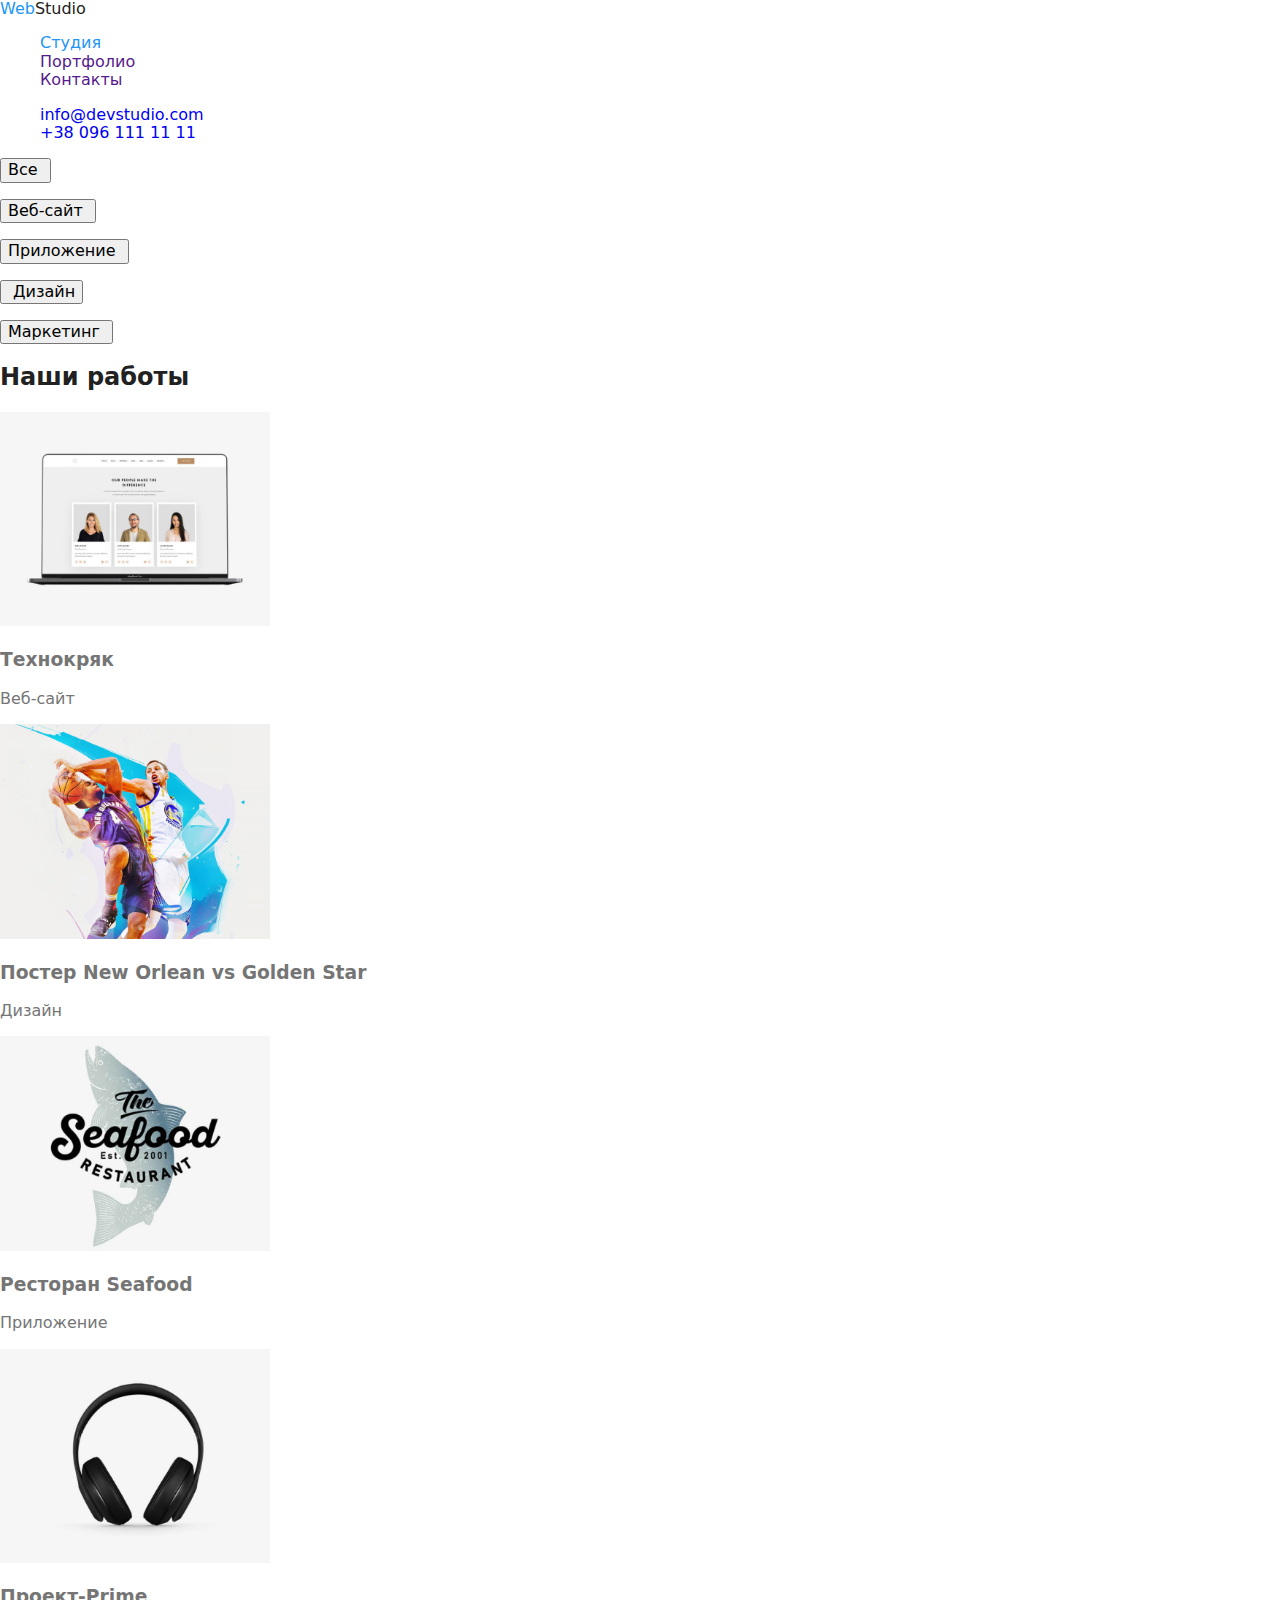
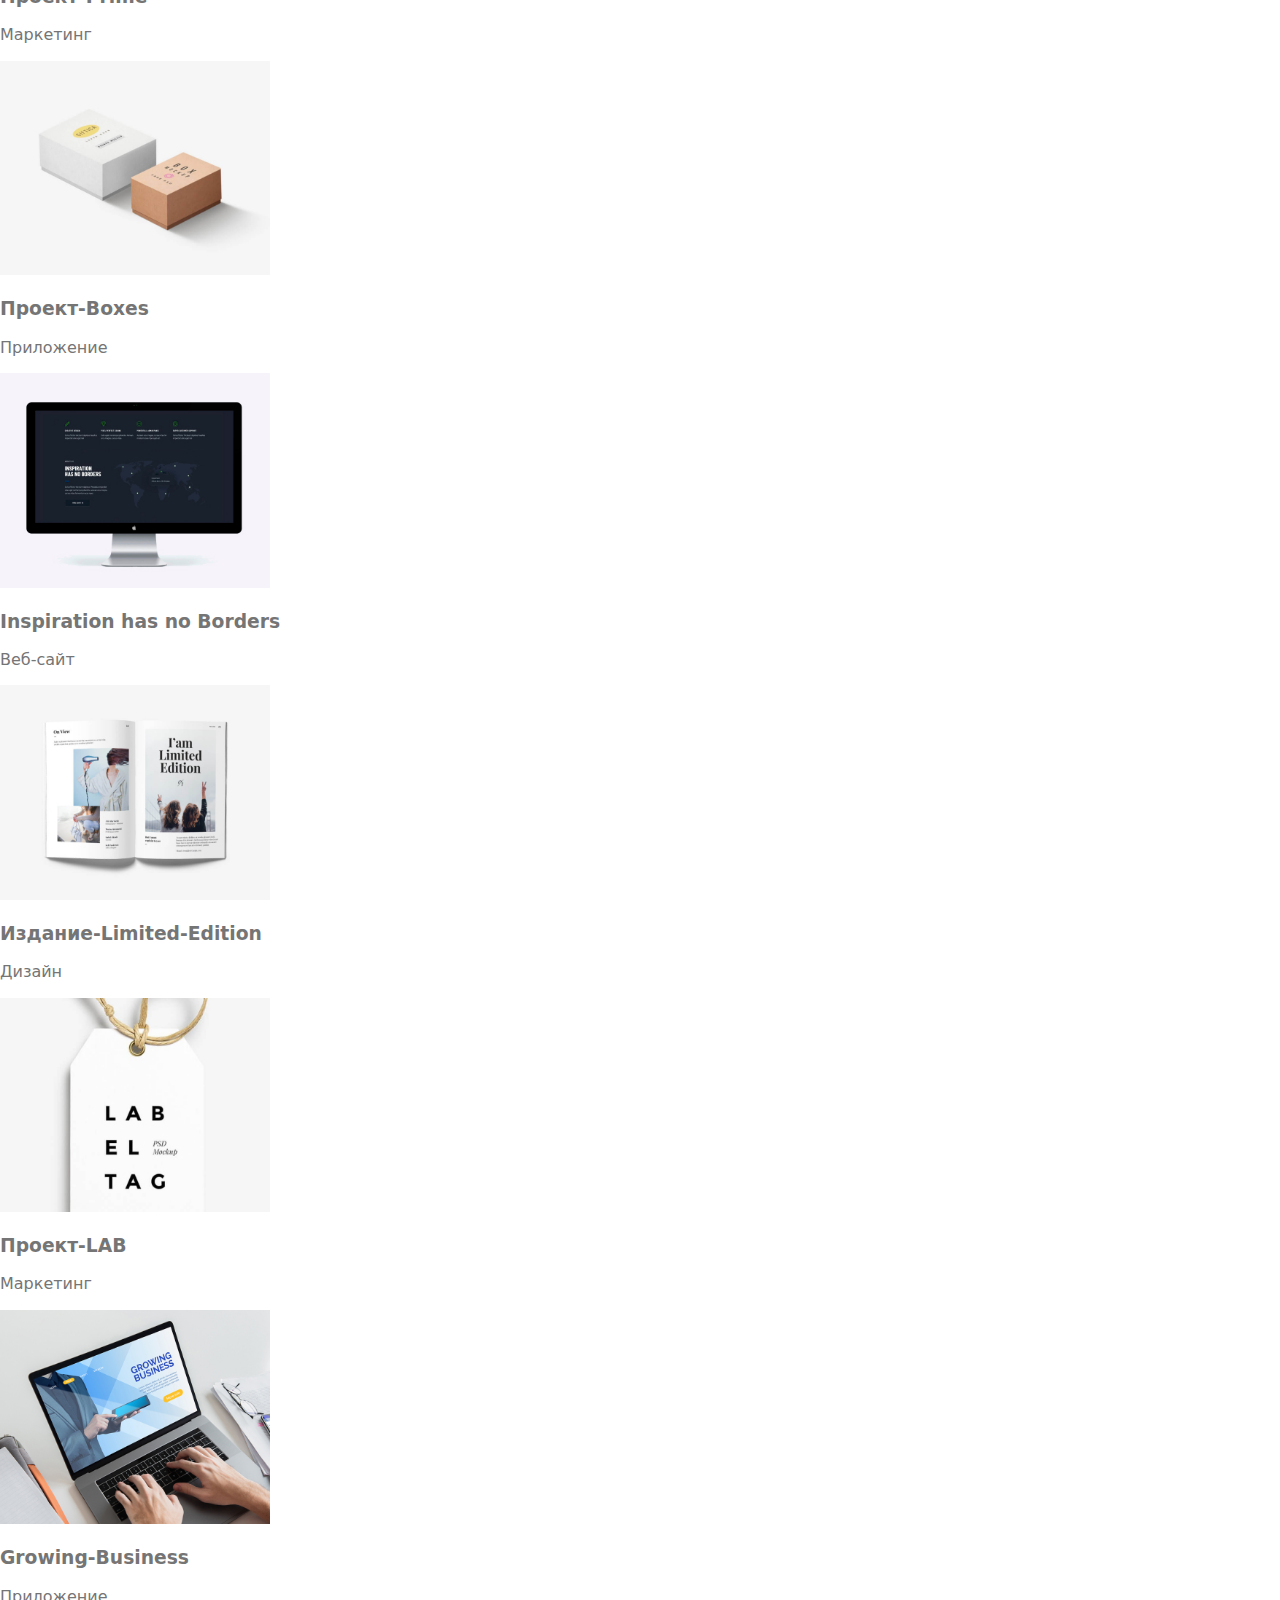
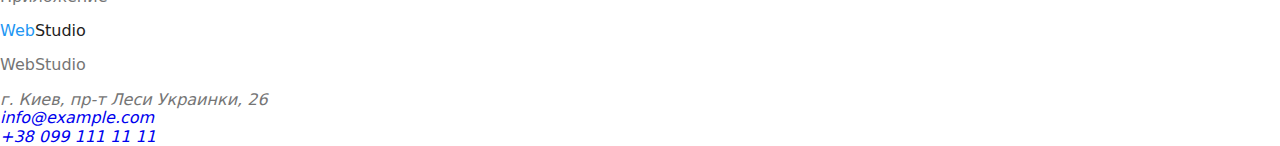
==== portfolio.html @ ff349151 "Выполнение ДЗ-02" ====
<!DOCTYPE html>
<html lang="en">
  <head>
    <meta charset="UTF-8" />
    <meta name="viewport" content="width=device-width, initial-scale=1.0" />
    <title>Portfolio</title>
    <link rel="stylesheet" href="./css/styles.css" />
    <link rel="stylesheet" href="./normalize/normalize.css" />
  </head>
  <body>
    <header>
      <nav>
        <a href="./index.html" class="logo">
          Web<span class="colortext">Studio</span>
        </a>

        <ul class="site-nav list">
          <li><a href="" class="link">Студия</a></li>
          <li><a href="" class="link-a">Портфолио</a></li>
          <li><a href="" class="link-a">Контакты</a></li>
        </ul>
      </nav>

      <ul class="auth-nav list">
        <li><a href="mailto:info@devstudio.com">info@devstudio.com</a></li>
        <li><a href="tel:+380961111111">+38 096 111 11 11</a></li>
      </ul>
    </header>

    <main>
      <section>
        <form>
          <p><input type="button" value="Все " /></p>
        </form>
        <form>
          <p><input type="button" value="Веб-сайт " /></p> </form
        ><form>
          <p><input type="button" value="Приложение " /></p> </form
        ><form>
          <p><input type="button" value=" Дизайн" /></p> </form
        ><form>
          <p><input type="button" value="Маркетинг " /></p>
        </form>
      </section>

      <section class="section">
        <h2 class="section-title">Наши работы</h2>

        <img src="./images/Технокряк.jpg" alt="Технокряк" width="270" />
        <h3>Технокряк</h3>
        <p>Веб-сайт</p>

        <img
          src="./images/Постер.jpg"
          alt="Постер New Orlean vs Golden"
          width="270"
        />
        <h3>Постер New Orlean vs Golden Star</h3>
        <p>Дизайн</p>

        <img src="./images/Ресторан.jpg" alt="Ресторан Seafood" width="270" />
        <h3>Ресторан Seafood</h3>
        <p>Приложение</p>

        <img src="./images/Проект-Prime.jpg" alt="Проект-Prime" width="270" />
        <h3>Проект-Prime</h3>
        <p>Маркетинг</p>

        <img src="./images/Проект-Boxes.jpg" alt="Проект-Boxes" width="270" />
        <h3>Проект-Boxes</h3>
        <p>Приложение</p>

        <img
          src="./images/Inspiration-has-no-Borders.jpg"
          alt="Inspiration has no Borders"
          width="270"
        />
        <h3>Inspiration has no Borders</h3>
        <p>Веб-сайт</p>

        <img
          src="./images/Издание-Limited-Edition.jpg"
          alt="Издание-Limited-Edition"
          width="270"
        />
        <h3>Издание-Limited-Edition</h3>
        <p>Дизайн</p>

        <img src="./images/Проект-LAB.jpg" alt="Проект-LAB" width="270" />
        <h3>Проект-LAB</h3>
        <p>Маркетинг</p>

        <img
          src="./images/Growing-Business.jpg"
          alt="Growing-Business"
          width="270"
        />
        <h3>Growing-Business</h3>
        <p>Приложение</p>
      </section>
    </main>
    <footer>
      <a href="./index.html" class="logo">
        Web<span class="colortext">Studio</span>
      </a>
      <p>WebStudio</p>
      <address>
        г. Киев, пр-т Леси Украинки, 26 <br />
        <a href="mailto:info@example.com">info@example.com</a><br />
        <a href="tel:+380991111111">+38 099 111 11 11</a><br />
      </address>
    </footer>
  </body>
</html>
---- css/styles.css ----
/* основной цвет текста #212121 */
/* вторичный цвет текста #757575 */
/* белый #FFFFFF */
/* акцент #2196F3 */
/* вторичный цвет фона #E5E5E5, #2F303A, #F5F4FA */

:root {
  --primaru-text-color: #757575;
  --title-text-color: #212121;
  --hero-title: #ffffff;
  --accent-color: #2196f3;
}
body {
  background-color: #ffffff;
  color: var(--primaru-text-color);
}
.list {
  list-style: none;
}
a {
  text-decoration: none;
}

.logo {
  color: var(--accent-color);
}
.colortext {
  color: var(--title-text-color);
}

/* Site-nav*/

.site-nav .link {
  color: var(--accent-color);
}
.site-nav .link-a {
  color: ;
}

.site-nav .link:hover,
.site-nav .link:focus {
  color: var(--title-text-color);
}

.site-nav .link-a:hover,
.site-nav .link-a:focus {
  color: var(--accent-color);
}

.hero-title {
  color: var(--hero-title);
  background-color: #2f303a;
}

.section-title {
  color: var(--title-text-color);
}

.feature-list .title {
  color: var(--title-text-color);
}
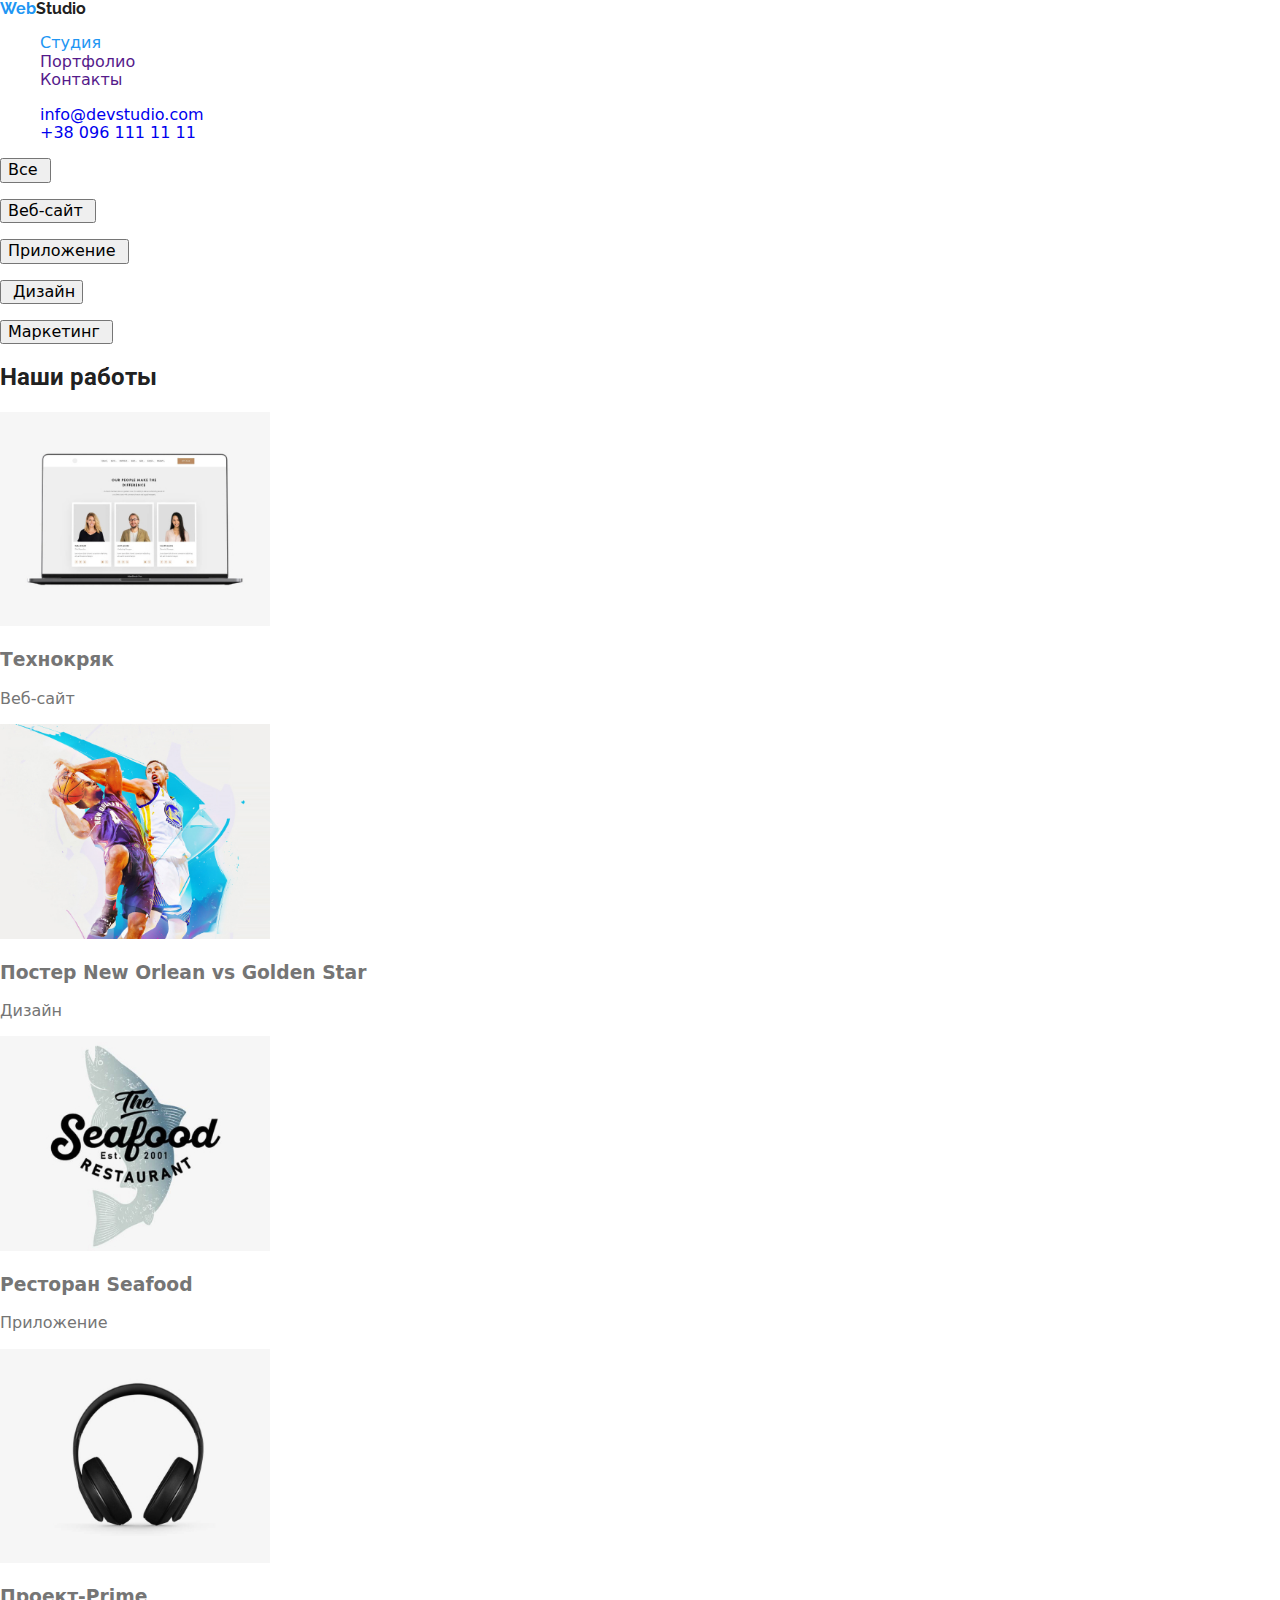
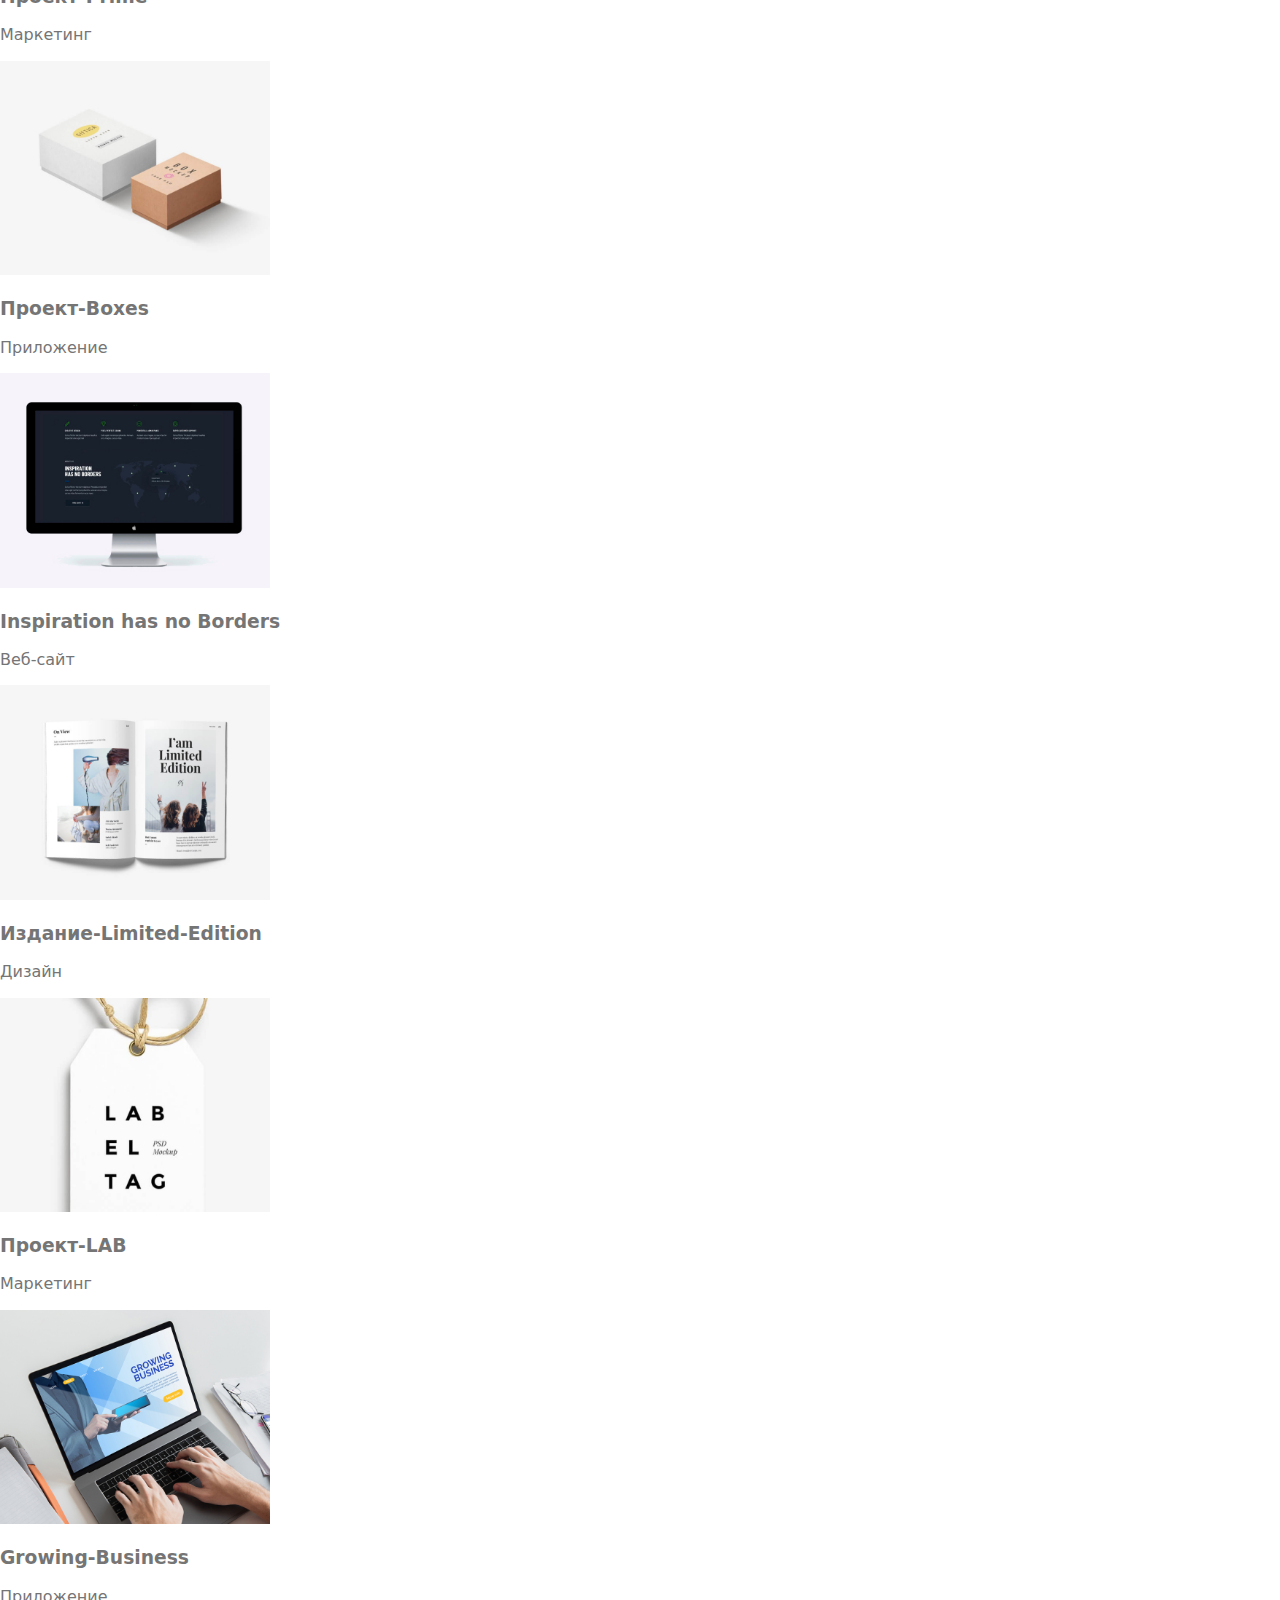
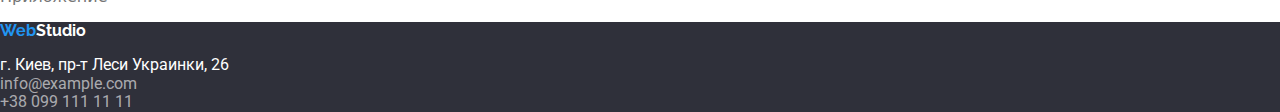
==== commit 3e9b0f1b: "Работа над ошибками ДЗ-02" ====
--- a/portfolio.html
+++ b/portfolio.html
@@ -6,6 +6,14 @@
     <title>Portfolio</title>
     <link rel="stylesheet" href="./css/styles.css" />
     <link rel="stylesheet" href="./normalize/normalize.css" />
+    <link
+      href="https://fonts.googleapis.com/css2?family=Roboto:wght@400;500;900&display=swap"
+      rel="stylesheet"
+    />
+    <link
+      href="https://fonts.googleapis.com/css2?family=Raleway:wght@700&display=swap"
+      rel="stylesheet"
+    />
   </head>
   <body>
     <header>
@@ -99,15 +107,13 @@
         <p>Приложение</p>
       </section>
     </main>
-    <footer>
-      <a href="./index.html" class="logo">
-        Web<span class="colortext">Studio</span>
-      </a>
-      <p>WebStudio</p>
-      <address>
+    <footer class="Basement">
+      <p class="logo-2">Web<span class="colortextwhite">Studio</span></p>
+      <address class="address-name">
         г. Киев, пр-т Леси Украинки, 26 <br />
-        <a href="mailto:info@example.com">info@example.com</a><br />
-        <a href="tel:+380991111111">+38 099 111 11 11</a><br />
+        <a href="mailto:info@example.com" class="mailtel">info@example.com</a
+        ><br />
+        <a href="tel:+380991111111" class="mailtel">+38 099 111 11 11</a><br />
       </address>
     </footer>
   </body>
--- a/css/styles.css
+++ b/css/styles.css
@@ -14,6 +14,7 @@
   background-color: #ffffff;
   color: var(--primaru-text-color);
 }
+
 .list {
   list-style: none;
 }
@@ -23,6 +24,9 @@
 
 .logo {
   color: var(--accent-color);
+  font-family: "Raleway";
+  font-style: normal;
+  font-weight: bold;
 }
 .colortext {
   color: var(--title-text-color);
@@ -47,15 +51,57 @@
   color: var(--accent-color);
 }
 
-.hero-title {
+.hero {
   color: var(--hero-title);
   background-color: #2f303a;
-}
-
-.section-title {
-  color: var(--title-text-color);
+  font-family: "Roboto";
+  font-style: normal;
+  font-weight: 900;
 }
 
 .feature-list .title {
   color: var(--title-text-color);
 }
+
+.section-title {
+  color: var(--title-text-color);
+  font-family: "Roboto";
+  font-style: normal;
+  font-weight: bold;
+}
+
+.command {
+  color: var(--title-text-color);
+  font-family: "Roboto";
+  font-style: normal;
+  font-weight: 500;
+}
+
+.Basement {
+  color: var(--accent-color);
+  background-color: #2f303a;
+}
+
+.logo-2 {
+  color: var(--accent-color);
+  font-family: "Raleway";
+  font-style: normal;
+  font-weight: bold;
+}
+
+.colortextwhite {
+  color: var(--hero-title);
+}
+.address-name {
+  font-family: "Roboto";
+  font-style: normal;
+  font-weight: normal;
+  color: var(--hero-title);
+}
+
+.mailtel {
+  color: rgba(255, 255, 255, 0.6);
+  font-family: "Roboto";
+  font-style: normal;
+  font-weight: normal;
+}
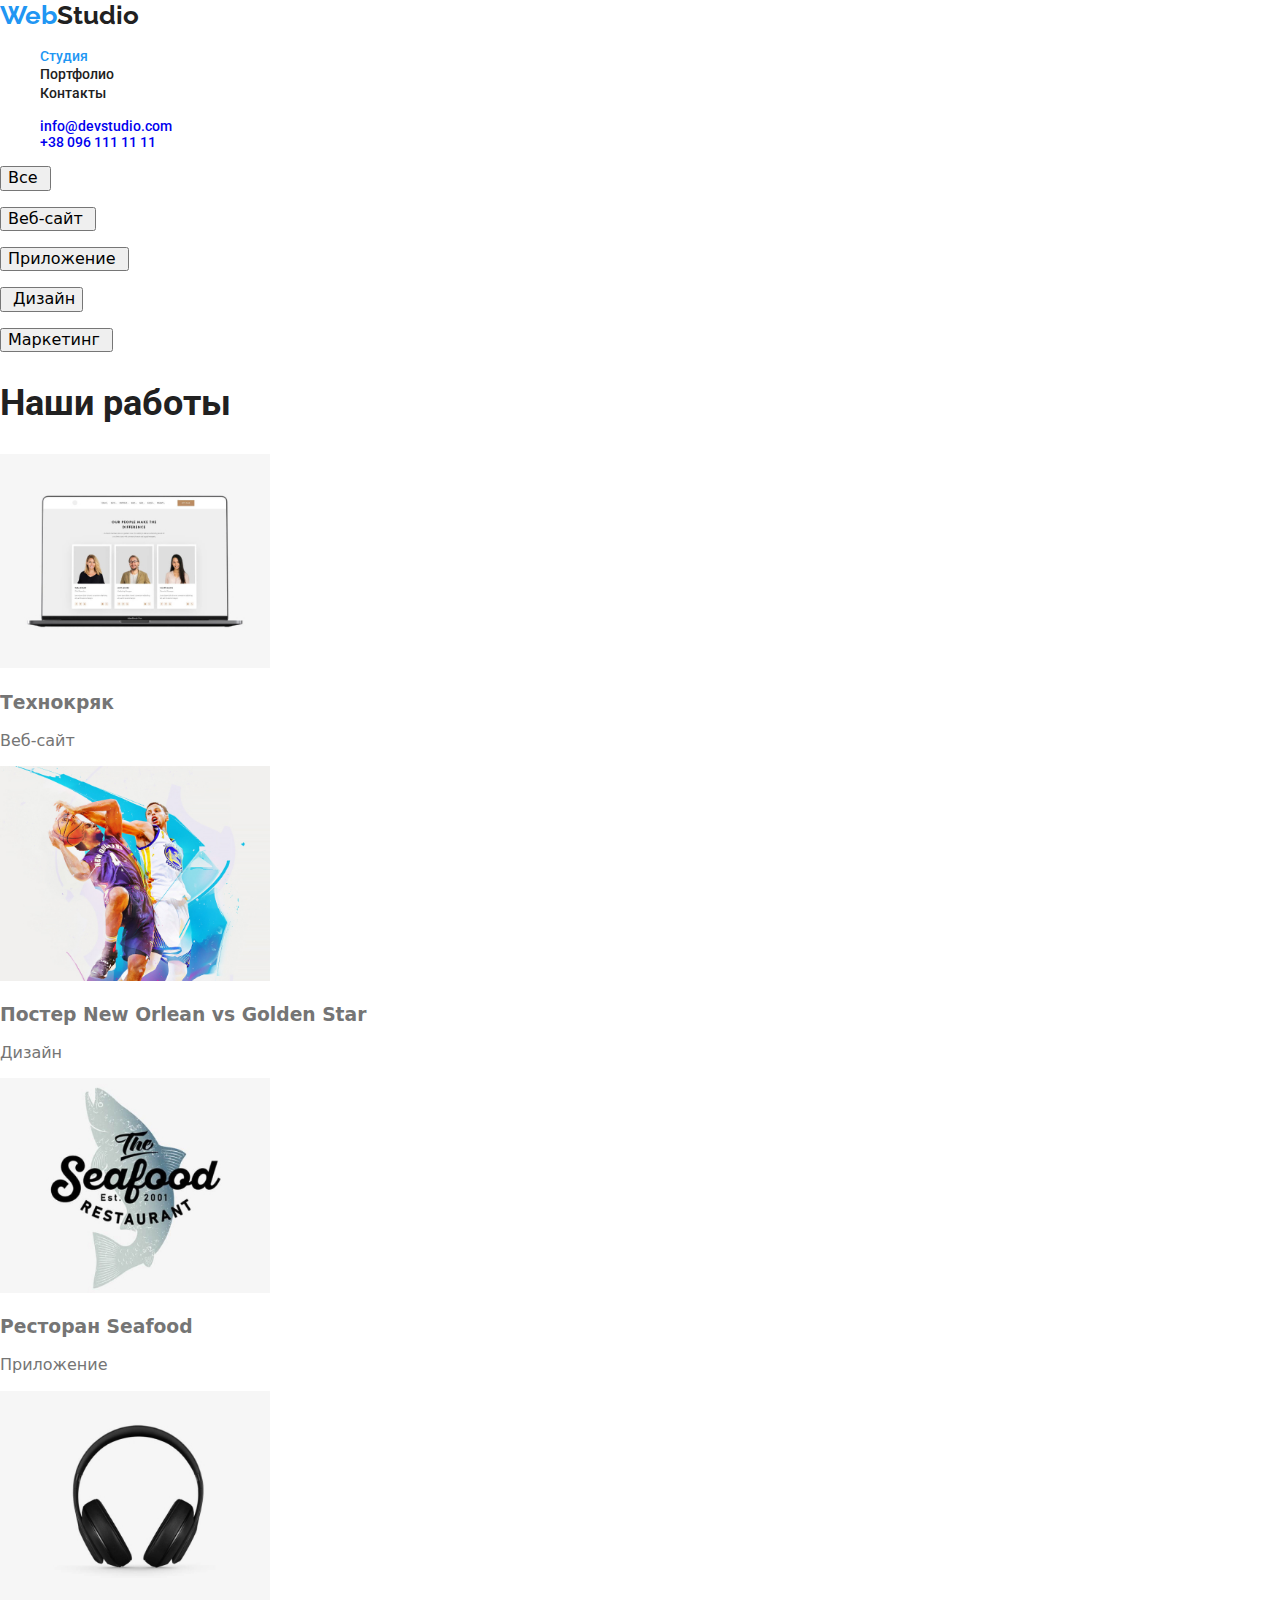
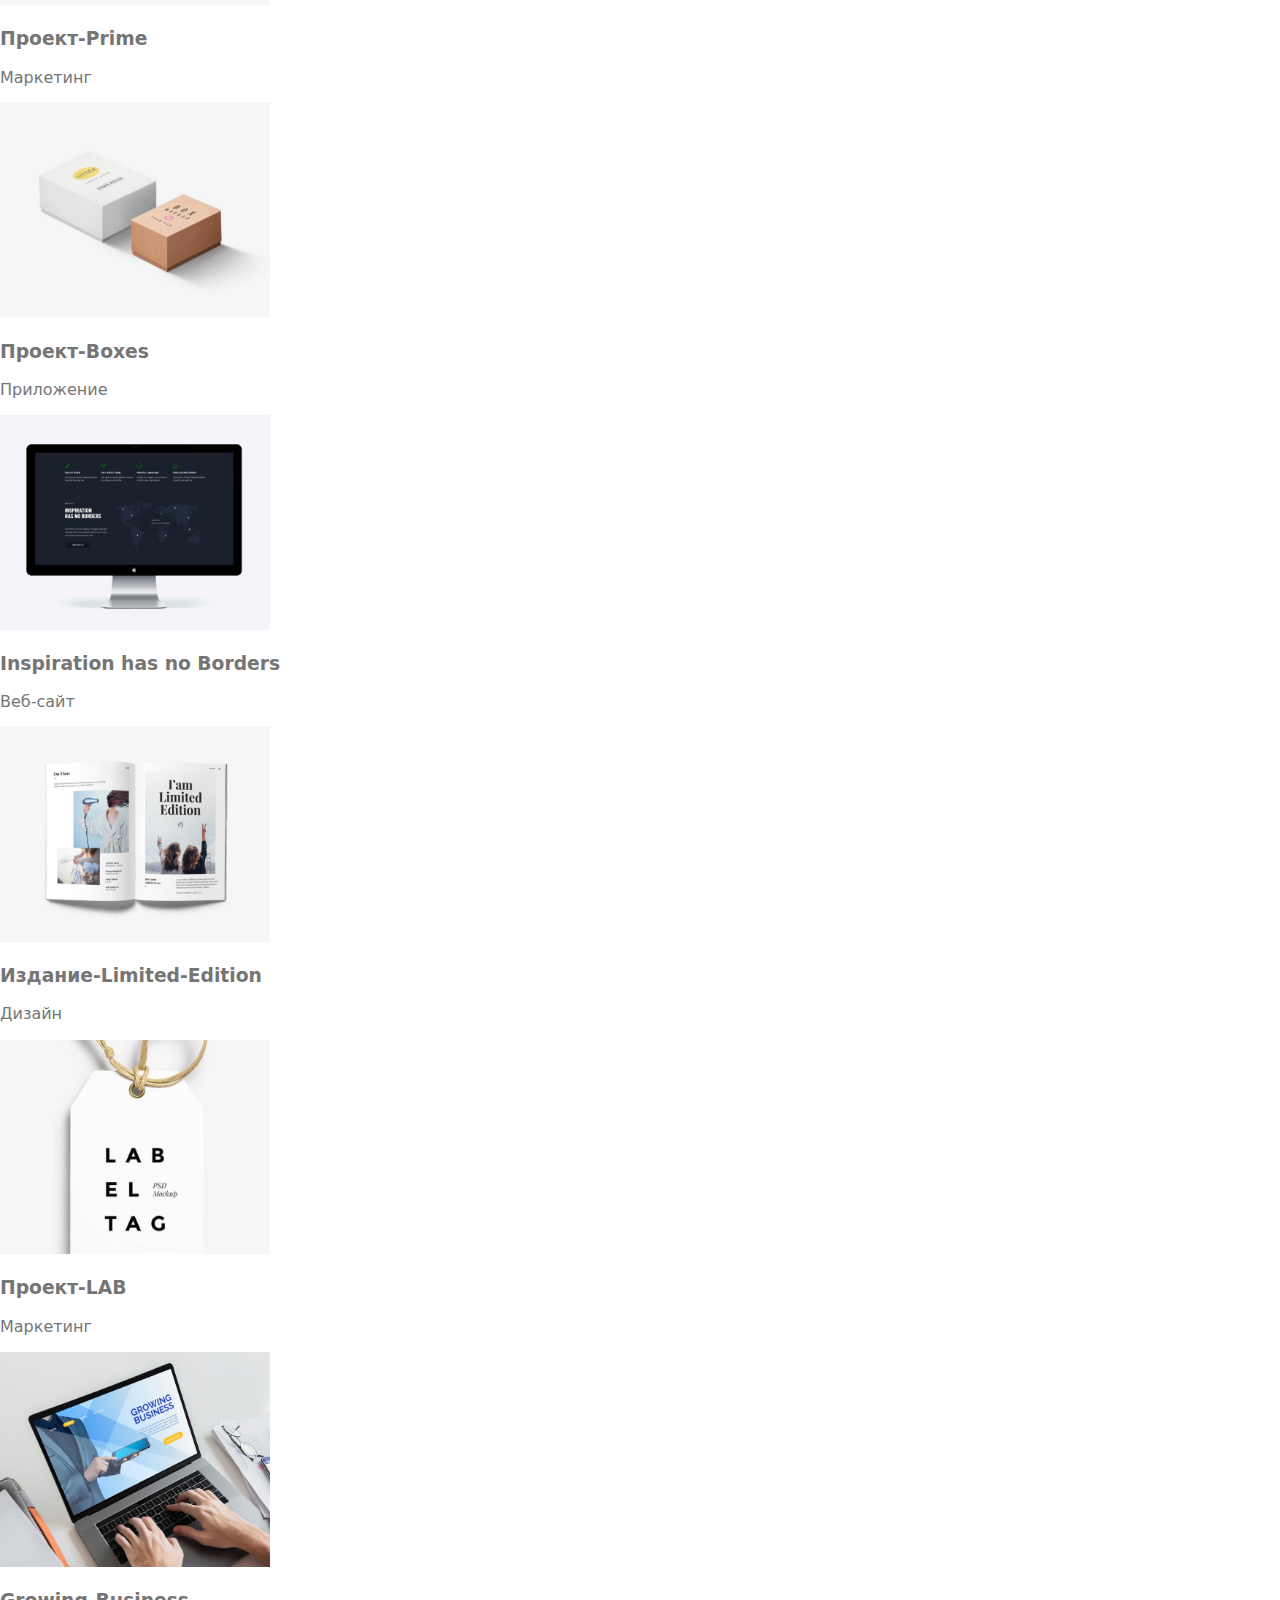
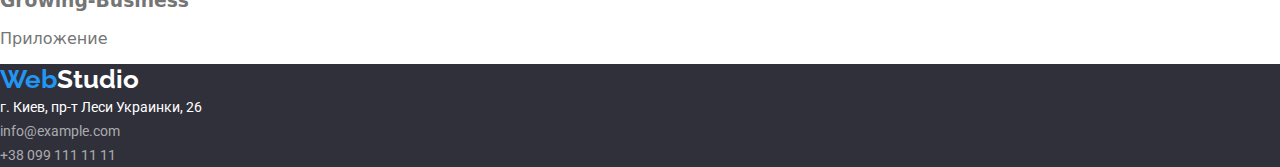
==== commit de2f058d: "Доработка ДЗ-02" ====
--- a/portfolio.html
+++ b/portfolio.html
@@ -23,7 +23,7 @@
         </a>
 
         <ul class="site-nav list">
-          <li><a href="" class="link">Студия</a></li>
+          <li><a href="index.html#bottom" class="link">Студия</a></li>
           <li><a href="" class="link-a">Портфолио</a></li>
           <li><a href="" class="link-a">Контакты</a></li>
         </ul>
@@ -108,7 +108,9 @@
       </section>
     </main>
     <footer class="Basement">
-      <p class="logo-2">Web<span class="colortextwhite">Studio</span></p>
+      <a href="./index.html" class="logo-2">
+        Web<span class="colortextwhite">Studio</span>
+      </a>
       <address class="address-name">
         г. Киев, пр-т Леси Украинки, 26 <br />
         <a href="mailto:info@example.com" class="mailtel">info@example.com</a
--- a/css/styles.css
+++ b/css/styles.css
@@ -22,11 +22,15 @@
   text-decoration: none;
 }
 
+/* Logo */
+
 .logo {
   color: var(--accent-color);
   font-family: "Raleway";
   font-style: normal;
   font-weight: bold;
+  font-size: 26px;
+  line-height: 31px;
 }
 .colortext {
   color: var(--title-text-color);
@@ -36,45 +40,139 @@
 
 .site-nav .link {
   color: var(--accent-color);
-}
+  font-family: Roboto;
+  font-style: normal;
+  font-weight: 500;
+  font-size: 14px;
+  line-height: 16px;
+}
+
 .site-nav .link-a {
-  color: ;
+  color: var(--title-text-color);
+  font-family: Roboto;
+  font-style: normal;
+  font-weight: 500;
+  font-size: 14px;
+  line-height: 16px;
 }
 
 .site-nav .link:hover,
 .site-nav .link:focus {
   color: var(--title-text-color);
+  font-family: Roboto;
+  font-style: normal;
+  font-weight: 500;
+  font-size: 14px;
+  line-height: 16px;
 }
 
 .site-nav .link-a:hover,
 .site-nav .link-a:focus {
   color: var(--accent-color);
-}
+  font-family: Roboto;
+  font-style: normal;
+  font-weight: 500;
+  font-size: 14px;
+  line-height: 16px;
+}
+
+/* auth-nav*/
+
+.auth-nav {
+  font-family: Roboto;
+  font-style: normal;
+  font-weight: 500;
+  font-size: 14px;
+  line-height: 16px;
+}
+
+.auth-nav .mail {
+  color: var(--accent-color);
+  font-family: Roboto;
+  font-style: normal;
+  font-weight: 500;
+  font-size: 14px;
+  line-height: 16px;
+}
+
+.auth-nav .telefon {
+  color: var(--primaru-text-color);
+  font-family: Roboto;
+  font-style: normal;
+  font-weight: 500;
+  font-size: 14px;
+  line-height: 16px;
+}
+
+.auth-nav .mail:hover,
+.auth-nav .mail:focus {
+  color: var(--primaru-text-color);
+}
+
+.auth-nav .telefon:hover,
+.auth-nav .telefon:focus {
+  color: var(--accent-color);
+}
+
+/* Hero*/
 
 .hero {
   color: var(--hero-title);
   background-color: #2f303a;
+}
+.hero-title {
   font-family: "Roboto";
   font-style: normal;
   font-weight: 900;
-}
+  font-size: 44px;
+  line-height: 60px;
+}
+
+/* Feature-list*/
 
 .feature-list .title {
   color: var(--title-text-color);
+  font-family: Roboto;
+  font-style: normal;
+  font-weight: bold;
+  font-size: 14px;
+  line-height: 16px;
+}
+
+.feature-list .text {
+  color: var(--primaru-text-color);
+  font-family: Roboto;
+  font-style: normal;
+  font-weight: normal;
+  font-size: 14px;
+  line-height: 24px;
 }
 
 .section-title {
   color: var(--title-text-color);
-  font-family: "Roboto";
-  font-style: normal;
-  font-weight: bold;
+  font-family: Roboto;
+  font-style: normal;
+  font-weight: bold;
+  font-size: 36px;
+  line-height: 42px;
 }
 
 .command {
   color: var(--title-text-color);
-  font-family: "Roboto";
-  font-style: normal;
-  font-weight: 500;
+  font-family: Roboto;
+  font-style: normal;
+  font-weight: 500;
+  font-size: 16px;
+  line-height: 19px;
+}
+
+.profession {
+  color: var(--primaru-text-color);
+  font-family: Roboto;
+  font-style: normal;
+  font-weight: normal;
+  font-size: 16px;
+  line-height: 19px;
 }
 
 .Basement {
@@ -87,16 +185,20 @@
   font-family: "Raleway";
   font-style: normal;
   font-weight: bold;
+  font-size: 26px;
+  line-height: 31px;
 }
 
 .colortextwhite {
   color: var(--hero-title);
 }
 .address-name {
+  color: var(--hero-title);
   font-family: "Roboto";
   font-style: normal;
   font-weight: normal;
-  color: var(--hero-title);
+  font-size: 14px;
+  line-height: 24px;
 }
 
 .mailtel {
@@ -104,4 +206,6 @@
   font-family: "Roboto";
   font-style: normal;
   font-weight: normal;
-}
+  font-size: 14px;
+  line-height: 24px;
+}
